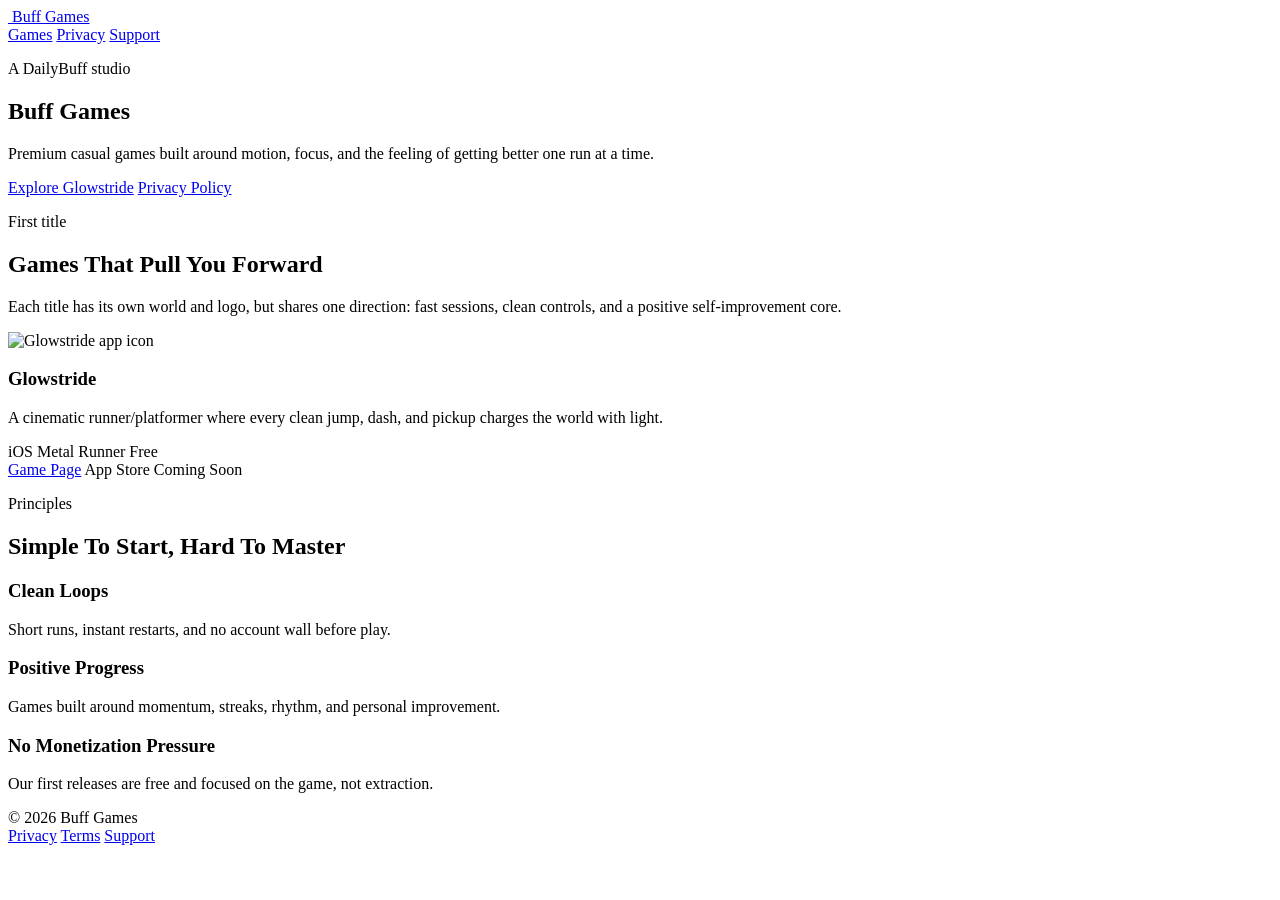
==== web/index.html @ 02a04fe8 "Create Buff Games landing site" ====
<!doctype html>
<html lang="en">
  <head>
    <meta charset="utf-8">
    <meta name="viewport" content="width=device-width, initial-scale=1">
    <title>Buff Games</title>
    <meta name="description" content="Buff Games creates polished mobile games about movement, focus, energy, and self-improvement.">
    <meta property="og:title" content="Buff Games">
    <meta property="og:description" content="Tiny games for better habits.">
    <meta property="og:image" content="/assets/buffgames-logo-concept.png">
    <meta name="theme-color" content="#03100e">
    <link rel="stylesheet" href="/styles.css">
  </head>
  <body>
    <header class="site-header">
      <a class="brand" href="/">
        <img class="brand-mark" src="/assets/glowstride-icon.png" alt="">
        <span>Buff Games</span>
      </a>
      <nav class="site-nav" aria-label="Primary navigation">
        <a href="/#games">Games</a>
        <a href="/privacy.html">Privacy</a>
        <a href="/support.html">Support</a>
      </nav>
    </header>

    <main>
      <section class="hero">
        <div class="hero-content">
          <p class="eyebrow">A DailyBuff studio</p>
          <h1>Buff Games</h1>
          <p class="lead">Premium casual games built around motion, focus, and the feeling of getting better one run at a time.</p>
          <div class="actions">
            <a class="button primary" href="/games/glowstride/">Explore Glowstride</a>
            <a class="button" href="/privacy.html">Privacy Policy</a>
          </div>
        </div>
      </section>

      <section id="games" class="band">
        <div class="section-head">
          <p class="eyebrow">First title</p>
          <h2>Games That Pull You Forward</h2>
          <p>Each title has its own world and logo, but shares one direction: fast sessions, clean controls, and a positive self-improvement core.</p>
        </div>

        <div class="game-grid">
          <article class="game-card">
            <img src="/assets/glowstride-icon.png" alt="Glowstride app icon">
            <div>
              <h3>Glowstride</h3>
              <p>A cinematic runner/platformer where every clean jump, dash, and pickup charges the world with light.</p>
              <div class="pill-row">
                <span class="pill">iOS</span>
                <span class="pill">Metal</span>
                <span class="pill">Runner</span>
                <span class="pill">Free</span>
              </div>
              <div class="actions">
                <a class="button primary" href="/games/glowstride/">Game Page</a>
                <span class="button disabled" aria-disabled="true">App Store Coming Soon</span>
              </div>
            </div>
          </article>
        </div>
      </section>

      <section class="band alt">
        <div class="section-head">
          <p class="eyebrow">Principles</p>
          <h2>Simple To Start, Hard To Master</h2>
        </div>
        <div class="principles">
          <article class="principle">
            <h3>Clean Loops</h3>
            <p>Short runs, instant restarts, and no account wall before play.</p>
          </article>
          <article class="principle">
            <h3>Positive Progress</h3>
            <p>Games built around momentum, streaks, rhythm, and personal improvement.</p>
          </article>
          <article class="principle">
            <h3>No Monetization Pressure</h3>
            <p>Our first releases are free and focused on the game, not extraction.</p>
          </article>
        </div>
      </section>
    </main>

    <footer class="site-footer">
      <span>© 2026 Buff Games</span>
      <div class="footer-links">
        <a href="/privacy.html">Privacy</a>
        <a href="/terms.html">Terms</a>
        <a href="/support.html">Support</a>
      </div>
    </footer>
  </body>
</html>
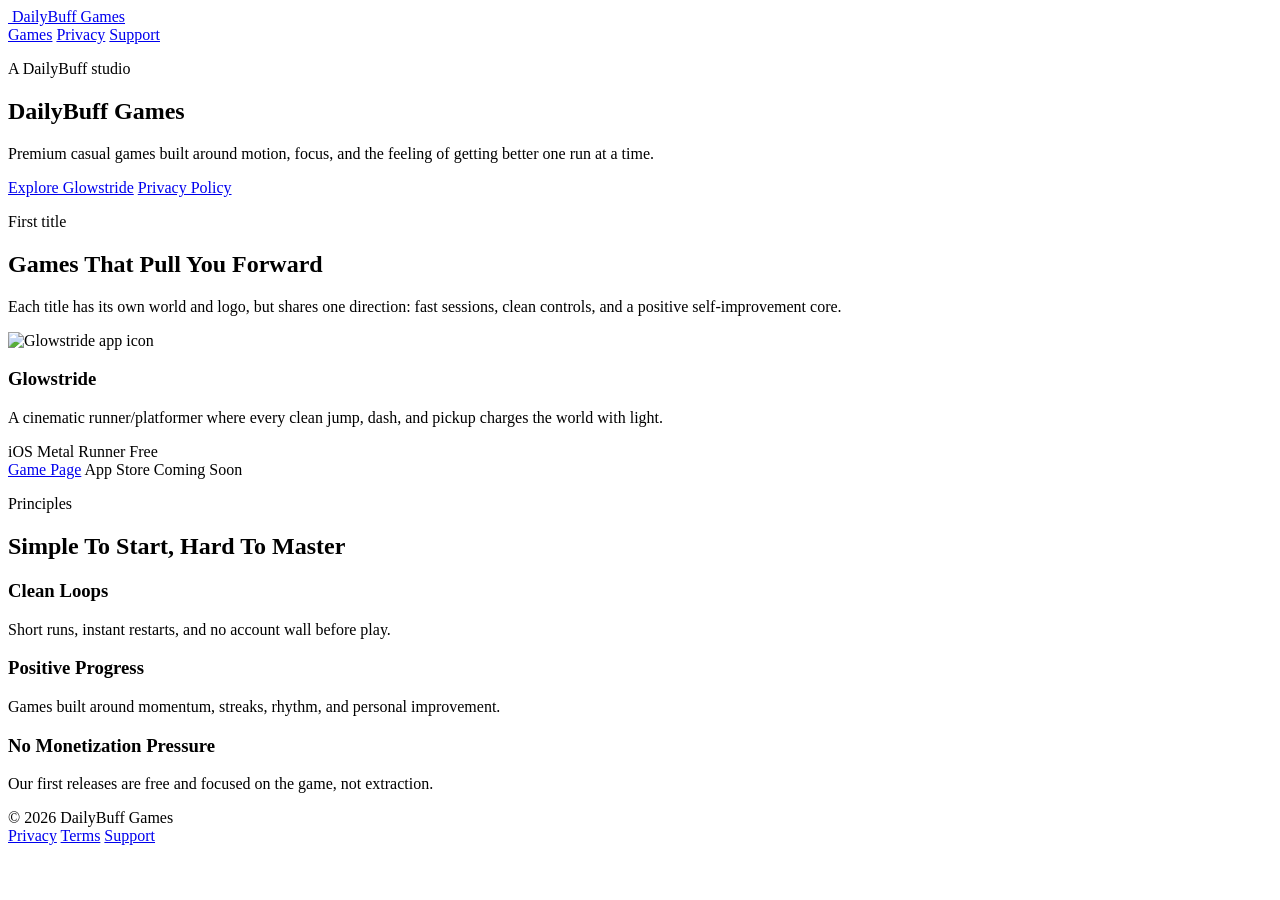
==== commit 091efbee: "Rename site brand to DailyBuff Games" ====
--- a/web/index.html
+++ b/web/index.html
@@ -3,19 +3,25 @@
   <head>
     <meta charset="utf-8">
     <meta name="viewport" content="width=device-width, initial-scale=1">
-    <title>Buff Games</title>
-    <meta name="description" content="Buff Games creates polished mobile games about movement, focus, energy, and self-improvement.">
-    <meta property="og:title" content="Buff Games">
+    <title>DailyBuff Games</title>
+    <meta name="description" content="DailyBuff Games creates polished mobile games about movement, focus, energy, and self-improvement.">
+    <link rel="canonical" href="https://dailybuffgames.app/">
+    <meta property="og:title" content="DailyBuff Games">
     <meta property="og:description" content="Tiny games for better habits.">
-    <meta property="og:image" content="/assets/buffgames-logo-concept.png">
+    <meta property="og:url" content="https://dailybuffgames.app/">
+    <meta property="og:image" content="/assets/glowstride-icon.png">
     <meta name="theme-color" content="#03100e">
+    <link rel="icon" href="/favicon.ico" sizes="any">
+    <link rel="icon" type="image/png" href="/assets/site-icon-32.png" sizes="32x32">
+    <link rel="apple-touch-icon" href="/apple-touch-icon.png">
+    <link rel="manifest" href="/site.webmanifest">
     <link rel="stylesheet" href="/styles.css">
   </head>
   <body>
     <header class="site-header">
       <a class="brand" href="/">
         <img class="brand-mark" src="/assets/glowstride-icon.png" alt="">
-        <span>Buff Games</span>
+        <span>DailyBuff Games</span>
       </a>
       <nav class="site-nav" aria-label="Primary navigation">
         <a href="/#games">Games</a>
@@ -28,7 +34,7 @@
       <section class="hero">
         <div class="hero-content">
           <p class="eyebrow">A DailyBuff studio</p>
-          <h1>Buff Games</h1>
+          <h1>DailyBuff Games</h1>
           <p class="lead">Premium casual games built around motion, focus, and the feeling of getting better one run at a time.</p>
           <div class="actions">
             <a class="button primary" href="/games/glowstride/">Explore Glowstride</a>
@@ -88,7 +94,7 @@
     </main>
 
     <footer class="site-footer">
-      <span>© 2026 Buff Games</span>
+      <span>© 2026 DailyBuff Games</span>
       <div class="footer-links">
         <a href="/privacy.html">Privacy</a>
         <a href="/terms.html">Terms</a>
@@ -97,4 +103,3 @@
     </footer>
   </body>
 </html>
-
